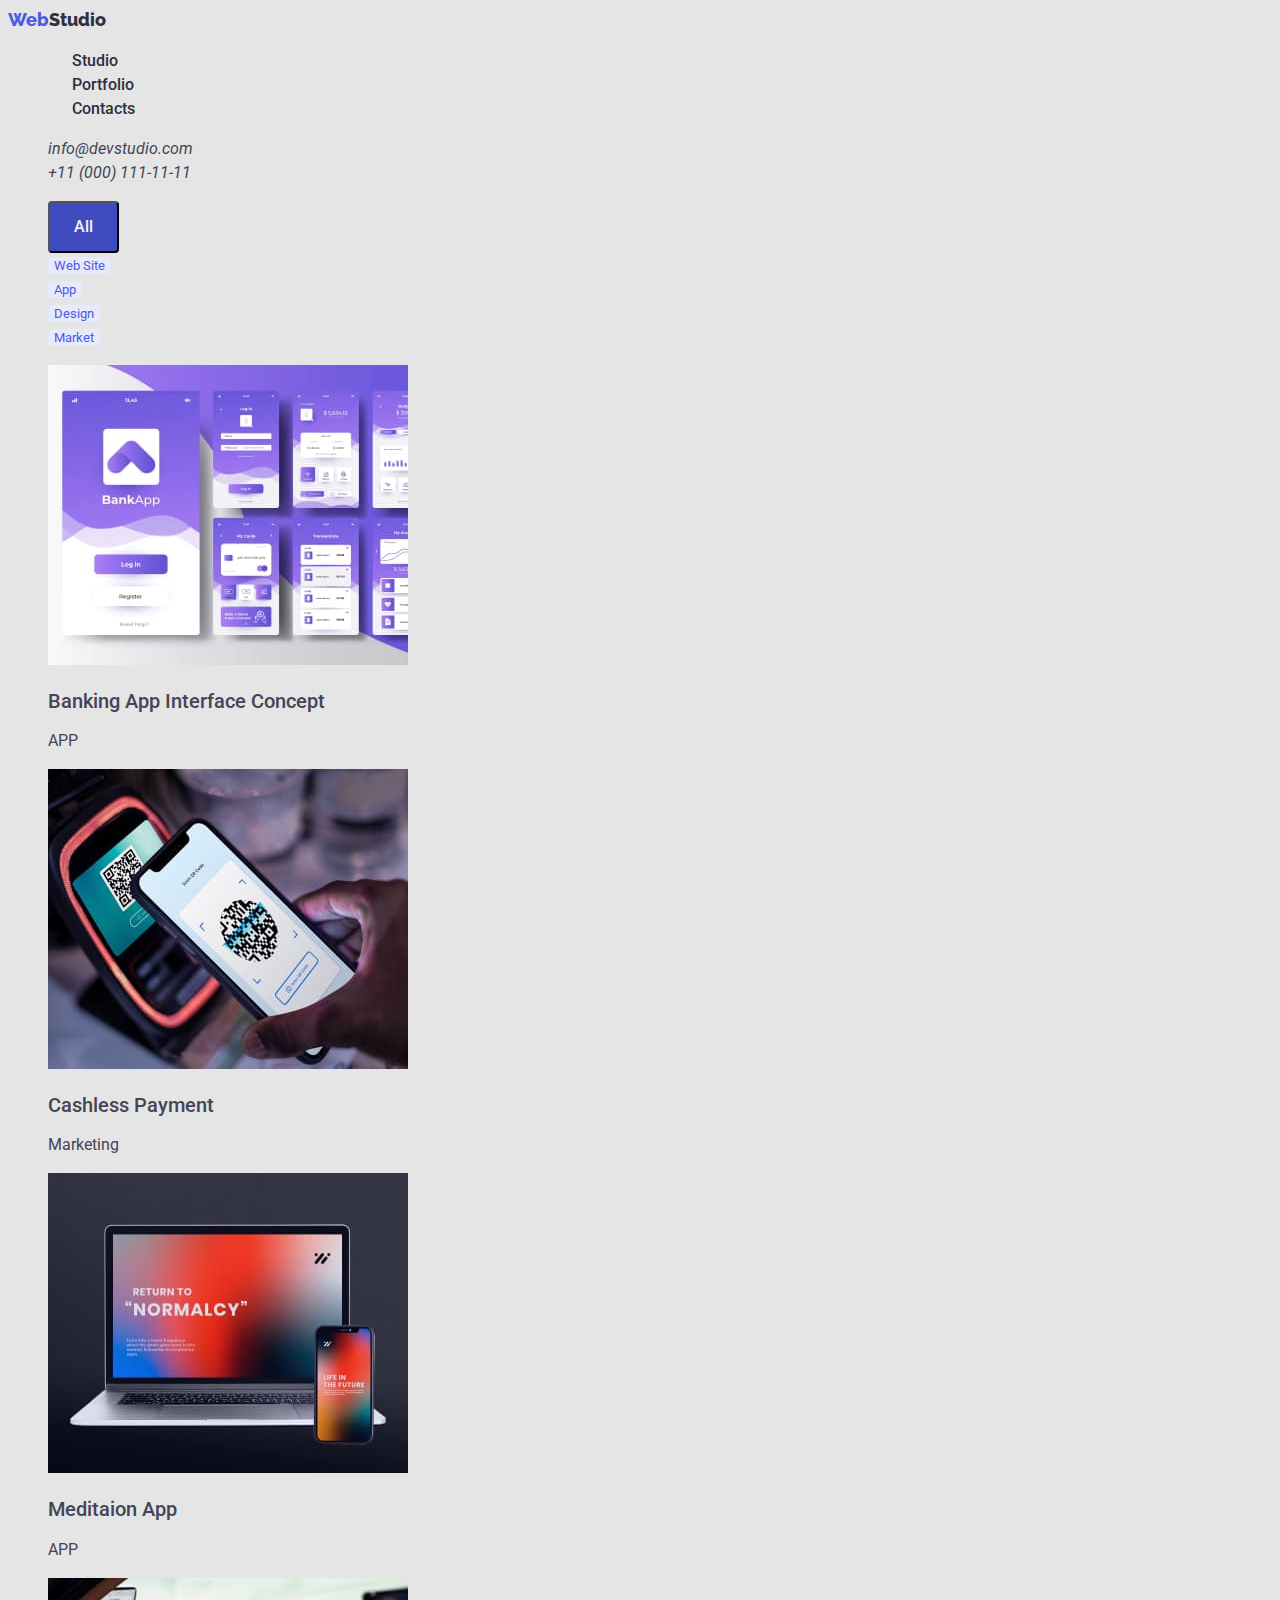
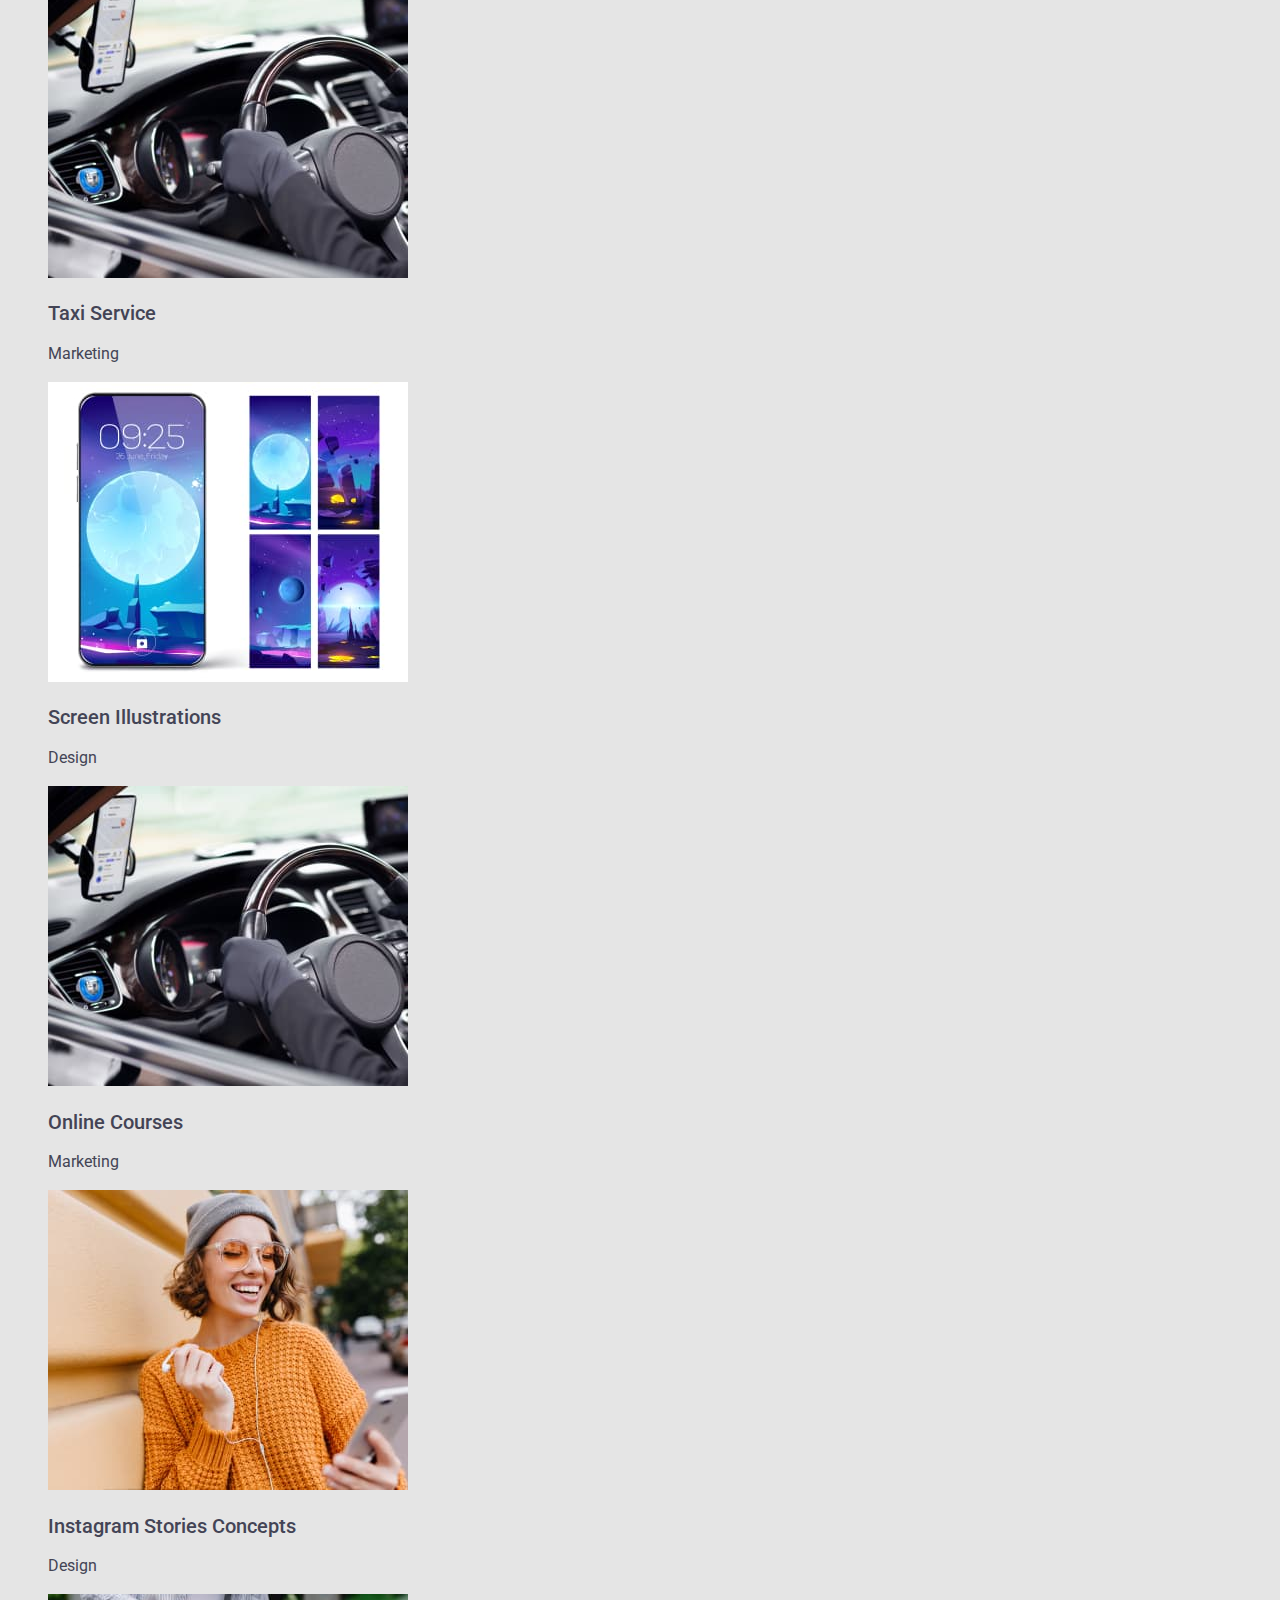
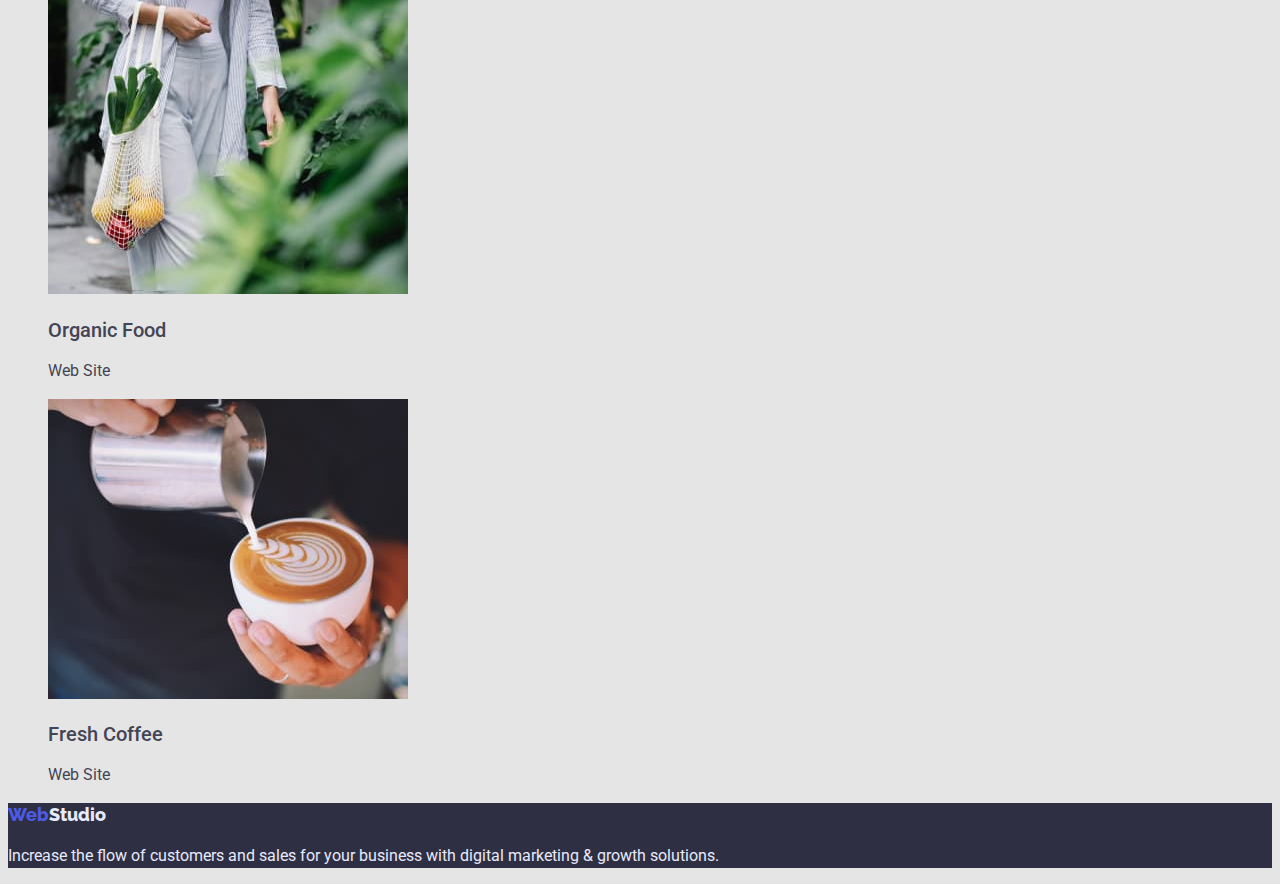
==== portfolio.html @ 513b34ef "new" ====
<!DOCTYPE html>
<html lang="en">
  <head>
    <meta charset="utf-8" />
    <meta name="viewport" content="width=device-width, initial-scale=1.0" />
    <title>document</title>
    <!--Fonts-->
    <link rel="preconnect" href="https://fonts.googleapis.com">
<link rel="preconnect" href="https://fonts.gstatic.com" crossorigin>
<link href="https://fonts.googleapis.com/css2?family=Raleway:wght@800&family=Roboto:wght@400;500;700&display=swap" rel="stylesheet">
<!--Styles-->
    <link rel="stylesheet" href="./css/styles.css" />
    
  </head>
  <body>
    <header>
      <nav class="nav">
        <a class="webstudioheader" href="./index.html"><span>Web</span>Studio</a>
        <ul class="ul-head-menu">
          <li>
            <a class="head-menu" href="./index.html">Studio</a>
          </li>
          <li>
            <a class="head-menu" href="./portfolio.html">Portfolio</a>
          </li>
          <li>
            <a class="head-menu" href="">Contacts</a>
          </li>
        </ul>
      </nav>
      <address>
        <!--контакти-->
      <ul class="ul-contacts">
        <li>
          <a class="contacts" href="mailto:info@devstudio.com">info@devstudio.com</a>
        </li>
        <li>
          <a class="contacts" href="tel:+110001111111">+11 (000) 111-11-11</a>
        </li>
      </ul>
    </address>
    </header>
    <main>
<section>
  <h1 hidden>Album</h1>
  <ul class="section-nav-button">
<li><button class="filter-button" type="button">All</button></li>
<li><button class="nav-button" type="button">Web Site</button></li>
<li><button class="nav-button" type="button">App</button></li>
<li><button class="nav-button" type="button">Design</button></li>
<li><button class="nav-button" type="button">Market</button></li>
</ul>
  <ul class="album">
    <li>
      <a>
      <img src="./images/APP1.jpg" alt="Banking App Interface Concept" width="360" />
      <h2 class="pic-head">Banking App Interface Concept</h2>
      <p class="description"> APP</p>
    </a>
    </li>
    <li>
      <a>
         <img src="./images/Marketing.jpg" alt="Cashless Payment" width="360" />
      <h2 class="pic-head">Cashless Payment</h2>
      <p class="description"> Marketing</p> 
    </a>
    </li>
    <li> 
      <a> 
        <img src="./images/APP2.jpg" alt="Meditaion App" width="360" />
      <h2 class="pic-head">Meditaion App</h2>
      <p class="description">APP</p>
    </a> 
    </li>
    <li>
      <a> <img src="./images/Marketing2.jpg" alt="Taxi Service" width="360" />
      <h2 class="pic-head">Taxi Service</h2>
      <p class="description">Marketing</p> 
    </a>
    </li>
    <li>
      <a>
         <img src="./images/Design1.jpg" alt="Screen Illustrations" width="360" />
      <h2 class="pic-head">Screen Illustrations</h2>
      <p class="description">Design</p> 
    </a>
    </li>
    <li> 
      <a>
        <img src="./images/Marketing2.jpg" alt="Online Courses" width="360" />
      <h2 class="pic-head">Online Courses</h2>
      <p class="description">Marketing</p> 
    </a>
    </li>
    <li>
      <a>
       <img src="./images/Marketing3.jpg" alt="Instagram Stories Concept" width="360" />
      <h2 class="pic-head">Instagram Stories Concepts</h2>
      <p class="description">Design</p>
    </a> 
    </li>
    <li>
      <a> <img src="./images/Web1.jpg" alt="Organic Food" width="360" />
      <h2 class="pic-head">Organic Food</h2>
      <p class="description">Web Site</p> 
    </a>
    </li>
    <li>
      <a> <img src="./images/Web2.jpg" alt="Fresh Coffee" width="360" />
      <h2 class="pic-head">Fresh Coffee</h2>
      <p class="description">Web Site</p> 
    </a>
    </li>
  </ul>
</section>
    </main>
     <!--footer-->
     <footer class="footer">
      <a class="webstudiofooter" href="./index.html"><span>Web</span>Studio</a>
      <p class="footer-text">
        Increase the flow of customers and sales for your business with digital
        marketing & growth solutions.
      </p>
    </footer>
  </body>
</html>
---- css/styles.css ----
:root {
    --brand-color:#2E2F42;
    --primary-Brand:#4D5AE5;
    --pressed-state:#404BBF;
    --success:#31D0AA;
    --text:#434455;
    --subtleText:#8E8F99;
    --accent:#E7E9FC;
    --light :#F4F4FD;
    --modal-overlay:#2E2F42;
    --hero-background:#2E2F42;
    --white-body:#E5E5E5;
    --text-white:#FFFFFF;

}
body {color:var(--text);
    background-color: var(--white-body);
    font-family:'Roboto', Sans-Serif;
    font-size: 16px;
    line-height: 1.5;
}
.main-title {background-color:var(--brand-color);
    text-align: center;
    color: var(--text-white);
    list-style: none;
    font-size: 56px;
    line-height: 1.07;
    font-weight: 700;}
/* Logo */
.webstudioheader {font-family: 'Raleway', Sans-Serif;
    text-decoration: none;
    color: var(--brand-color);
    font-size: 18px;
    line-height: 1.333;
    font-weight: 800;}
    span {color:var(--primary-Brand);}
.webstudiofooter {font-family: 'Raleway', Sans-Serif;
        text-decoration: none;
        color: var(--Light);
        font-size: 18px;
        line-height: 1.333;
        font-weight: 800;}
    .brews-text {
        list-style: none;}
    .what-we-are-doing{
        list-style: none;}
    .ul-contacts {
        list-style: none;
    }
/*button*/
.order-service {
    color:var(--text-white);
    background-color: var(--primary-Brand);
    box-shadow: 0px 4px 4px rgba(0, 0, 0, 0.15);
    border-radius: 4px;
    cursor: pointer;
    font-size: 16px;
    line-height: 1.5;
    font-weight: 500;
    font-family: inherit;
}
.order-service:hover {
    color:var(--text-white);
    background-color: var(--pressed-state);
    font-size: 16px;
    line-height: 1.5;
    font-weight: 500;
    font-family: inherit;}
.button { margin: 0 auto;
    display: block;
    font-family: inherit;}
/*button-portfolio*/
.filter-button 
    {color:var(--light);
    background-color:  var(--pressed-state);
    border-radius: 4px;
    padding: 12px 24px 12px 24px;
    cursor: pointer;
    font-size: 16px;
    line-height: 1.5;
    font-weight: 500;
    font-family: inherit;}
.filter-button:active
    {color:var(--Light);
    background-color: var(--primary-Brand);
    border-radius: 4px;
    padding: 12px 24px 12px 24px;
    cursor: pointer;
    font-size: 16px;
    line-height: 1.5;
    font-weight: 500;
    font-family: inherit;}
.nav-button {
    color:var(--primary-Brand);
    background-color: var(--accent);
    border: 1px;
    border-color: var(--accent);
    border-radius: 4px;
    font-family: inherit;}
.nav-button:active
    {border: 1px;
    border-color: var(--accent);
    font-family: inherit;}
.ul-head-menu {list-style: none;}
.ul-addres {list-style: none;}
.section-nav-button {list-style: none;}
.album {list-style: none;}
.head-menu {color: var(--brand-color);
    text-decoration:none;
    font-size: 16px;
    line-height: 1.5;
    font-weight: 500;
    padding: 12px 24px 12px 24px;}
.head-menu:active {color: var(--pressed-state);
    text-decoration:none;
    font-size: 16px;
    line-height: 1.5;
    font-weight: 500;
    padding: 12px 24px 12px 24px;}
.contacts {color: var(--Text);
    text-decoration: none;
    font-size: 16px;
    line-height: 1.5;}
.contacts:hover,
.contacts:focus {color: var(--pressed-state);
    text-decoration: none;
    font-size: 16px;
    line-height: 1.5;}

.second-title {color:var(--brand-color);
    font-size: 36px;
    line-height: 1.11;
    font-weight:700;
    text-align: center}
.third-title {color: var(--brand-color);
    font-size: 20px;
    line-height: 1.2;
    font-weight: 500;}
.description {color: var(--Text);
    font-size: 16px;
    line-height: 1.5;}
.pic-head {color:var(--Text);
    font-size: 20px;
    line-height: 1.2;
    font-weight: 500;}
/*команда*/
.our-team {background-color: var(--Light);}
.team-members {background-color: var(--text-white);}
.team-member {color: var(--brand-color);
    font-size: 20px;
    line-height: 1.2;}
.member-profession{color: var(--Text);
    font-size: 16px;
    line-height: 1.5;}
/*footer*/
.footer {background-color: var(--brand-color);
    color:var(--accent)}
.footer-text {color:var(--accent);
    font-size: 16px;
    line-height: 1.5;}
.album {list-style: none;}
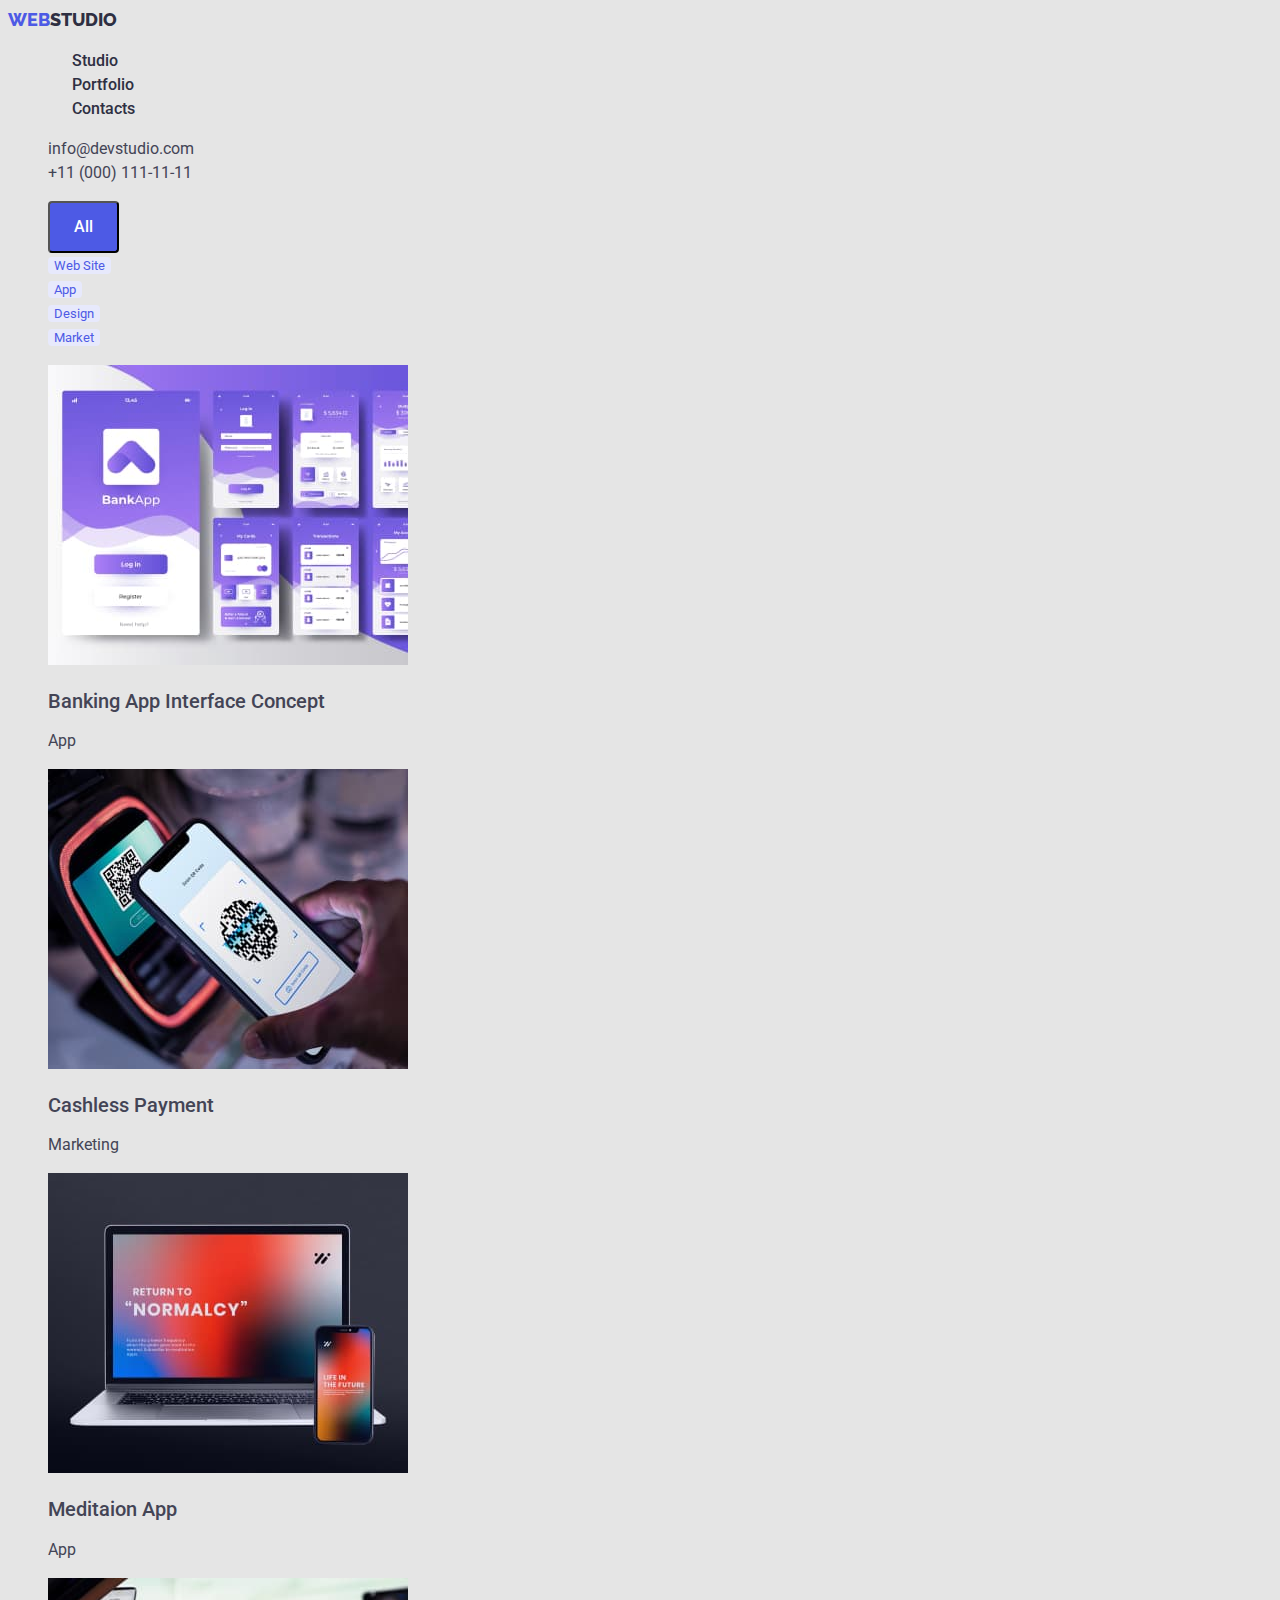
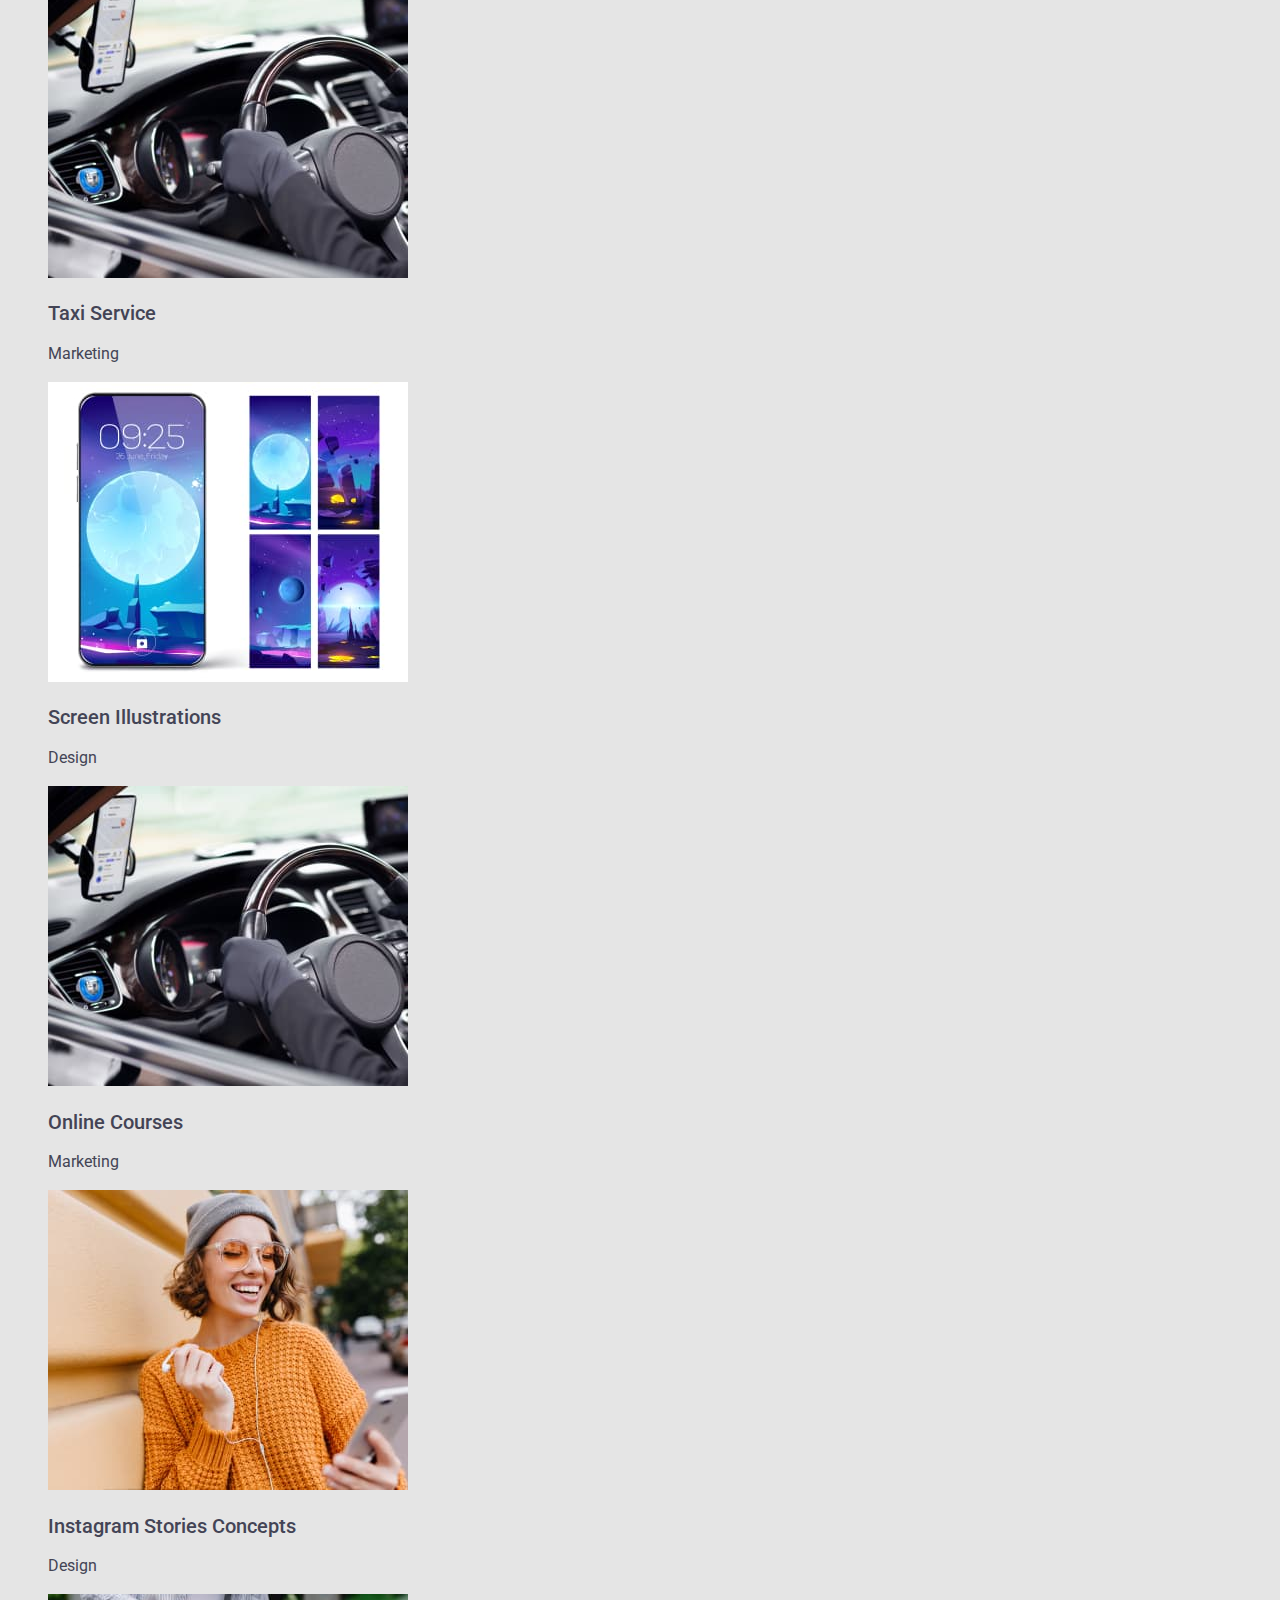
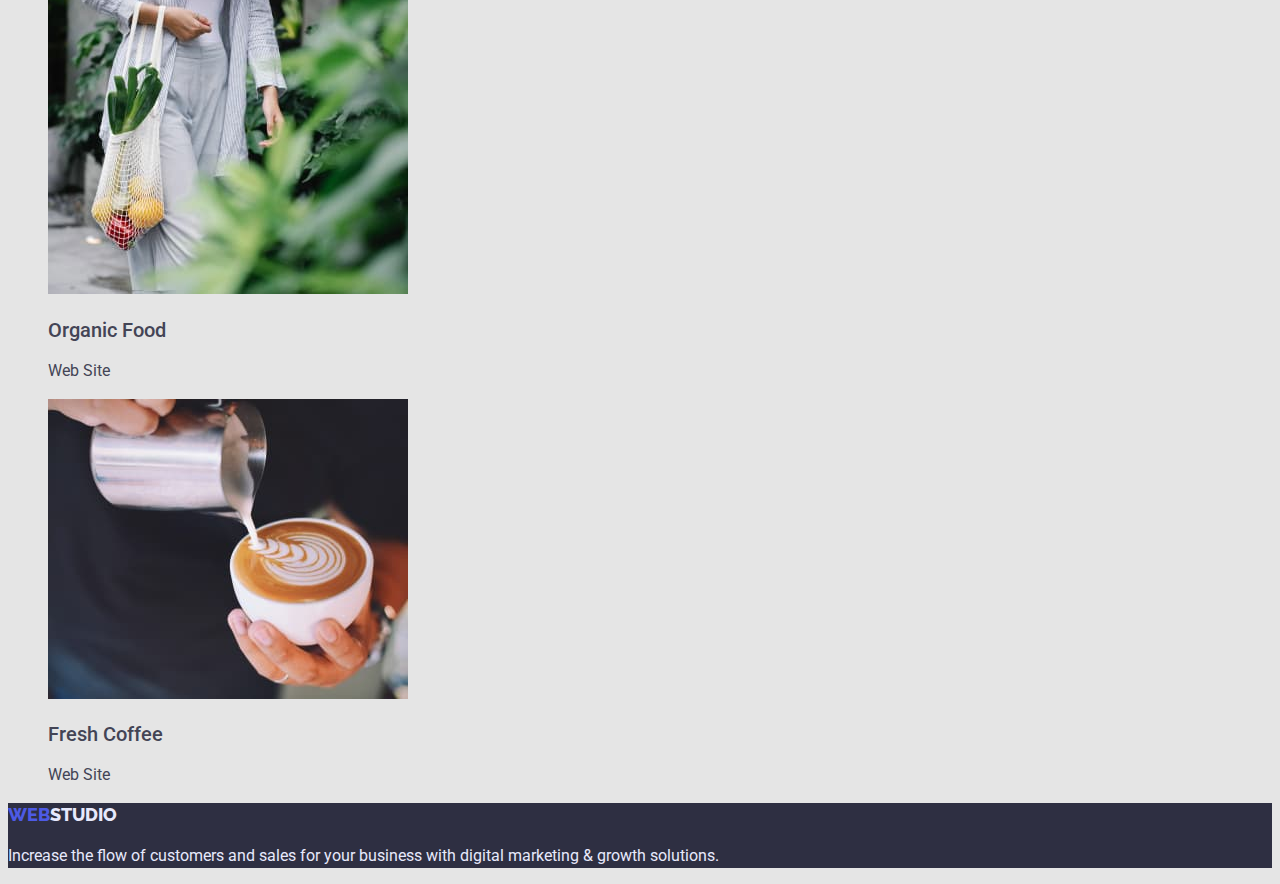
==== commit 2774da54: "123" ====
--- a/portfolio.html
+++ b/portfolio.html
@@ -5,17 +5,21 @@
     <meta name="viewport" content="width=device-width, initial-scale=1.0" />
     <title>document</title>
     <!--Fonts-->
-    <link rel="preconnect" href="https://fonts.googleapis.com">
-<link rel="preconnect" href="https://fonts.gstatic.com" crossorigin>
-<link href="https://fonts.googleapis.com/css2?family=Raleway:wght@800&family=Roboto:wght@400;500;700&display=swap" rel="stylesheet">
-<!--Styles-->
+    <link rel="preconnect" href="https://fonts.googleapis.com" />
+    <link rel="preconnect" href="https://fonts.gstatic.com" crossorigin />
+    <link
+      href="https://fonts.googleapis.com/css2?family=Raleway:wght@800&family=Roboto:wght@400;500;700&display=swap"
+      rel="stylesheet"
+    />
+    <!--Styles-->
     <link rel="stylesheet" href="./css/styles.css" />
-    
   </head>
   <body>
     <header>
       <nav class="nav">
-        <a class="webstudioheader" href="./index.html"><span>Web</span>Studio</a>
+        <a class="webstudioheader" href="./index.html"
+          ><span>Web</span>Studio</a
+        >
         <ul class="ul-head-menu">
           <li>
             <a class="head-menu" href="./index.html">Studio</a>
@@ -30,92 +34,121 @@
       </nav>
       <address>
         <!--контакти-->
-      <ul class="ul-contacts">
-        <li>
-          <a class="contacts" href="mailto:info@devstudio.com">info@devstudio.com</a>
-        </li>
-        <li>
-          <a class="contacts" href="tel:+110001111111">+11 (000) 111-11-11</a>
-        </li>
-      </ul>
-    </address>
+        <ul class="ul-contacts">
+          <li>
+            <a class="contacts" href="mailto:info@devstudio.com"
+              >info@devstudio.com</a
+            >
+          </li>
+          <li>
+            <a class="contacts" href="tel:+110001111111">+11 (000) 111-11-11</a>
+          </li>
+        </ul>
+      </address>
     </header>
     <main>
-<section>
-  <h1 hidden>Album</h1>
-  <ul class="section-nav-button">
-<li><button class="filter-button" type="button">All</button></li>
-<li><button class="nav-button" type="button">Web Site</button></li>
-<li><button class="nav-button" type="button">App</button></li>
-<li><button class="nav-button" type="button">Design</button></li>
-<li><button class="nav-button" type="button">Market</button></li>
-</ul>
-  <ul class="album">
-    <li>
-      <a>
-      <img src="./images/APP1.jpg" alt="Banking App Interface Concept" width="360" />
-      <h2 class="pic-head">Banking App Interface Concept</h2>
-      <p class="description"> APP</p>
-    </a>
-    </li>
-    <li>
-      <a>
-         <img src="./images/Marketing.jpg" alt="Cashless Payment" width="360" />
-      <h2 class="pic-head">Cashless Payment</h2>
-      <p class="description"> Marketing</p> 
-    </a>
-    </li>
-    <li> 
-      <a> 
-        <img src="./images/APP2.jpg" alt="Meditaion App" width="360" />
-      <h2 class="pic-head">Meditaion App</h2>
-      <p class="description">APP</p>
-    </a> 
-    </li>
-    <li>
-      <a> <img src="./images/Marketing2.jpg" alt="Taxi Service" width="360" />
-      <h2 class="pic-head">Taxi Service</h2>
-      <p class="description">Marketing</p> 
-    </a>
-    </li>
-    <li>
-      <a>
-         <img src="./images/Design1.jpg" alt="Screen Illustrations" width="360" />
-      <h2 class="pic-head">Screen Illustrations</h2>
-      <p class="description">Design</p> 
-    </a>
-    </li>
-    <li> 
-      <a>
-        <img src="./images/Marketing2.jpg" alt="Online Courses" width="360" />
-      <h2 class="pic-head">Online Courses</h2>
-      <p class="description">Marketing</p> 
-    </a>
-    </li>
-    <li>
-      <a>
-       <img src="./images/Marketing3.jpg" alt="Instagram Stories Concept" width="360" />
-      <h2 class="pic-head">Instagram Stories Concepts</h2>
-      <p class="description">Design</p>
-    </a> 
-    </li>
-    <li>
-      <a> <img src="./images/Web1.jpg" alt="Organic Food" width="360" />
-      <h2 class="pic-head">Organic Food</h2>
-      <p class="description">Web Site</p> 
-    </a>
-    </li>
-    <li>
-      <a> <img src="./images/Web2.jpg" alt="Fresh Coffee" width="360" />
-      <h2 class="pic-head">Fresh Coffee</h2>
-      <p class="description">Web Site</p> 
-    </a>
-    </li>
-  </ul>
-</section>
+      <section>
+        <h1 hidden>Album</h1>
+        <ul class="section-nav-button">
+          <li><button class="filter-button" type="button">All</button></li>
+          <li><button class="nav-button" type="button">Web Site</button></li>
+          <li><button class="nav-button" type="button">App</button></li>
+          <li><button class="nav-button" type="button">Design</button></li>
+          <li><button class="nav-button" type="button">Market</button></li>
+        </ul>
+        <ul class="album">
+          <li>
+            <a>
+              <img
+                src="./images/APP1.jpg"
+                alt="Banking App Interface Concept"
+                width="360"
+              />
+              <h2 class="pic-head">Banking App Interface Concept</h2>
+              <p class="description">App</p>
+            </a>
+          </li>
+          <li>
+            <a>
+              <img
+                src="./images/Marketing.jpg"
+                alt="Cashless Payment"
+                width="360"
+              />
+              <h2 class="pic-head">Cashless Payment</h2>
+              <p class="description">Marketing</p>
+            </a>
+          </li>
+          <li>
+            <a>
+              <img src="./images/APP2.jpg" alt="Meditaion App" width="360" />
+              <h2 class="pic-head">Meditaion App</h2>
+              <p class="description">App</p>
+            </a>
+          </li>
+          <li>
+            <a>
+              <img
+                src="./images/Marketing2.jpg"
+                alt="Taxi Service"
+                width="360"
+              />
+              <h2 class="pic-head">Taxi Service</h2>
+              <p class="description">Marketing</p>
+            </a>
+          </li>
+          <li>
+            <a>
+              <img
+                src="./images/Design1.jpg"
+                alt="Screen Illustrations"
+                width="360"
+              />
+              <h2 class="pic-head">Screen Illustrations</h2>
+              <p class="description">Design</p>
+            </a>
+          </li>
+          <li>
+            <a>
+              <img
+                src="./images/Marketing2.jpg"
+                alt="Online Courses"
+                width="360"
+              />
+              <h2 class="pic-head">Online Courses</h2>
+              <p class="description">Marketing</p>
+            </a>
+          </li>
+          <li>
+            <a>
+              <img
+                src="./images/Marketing3.jpg"
+                alt="Instagram Stories Concept"
+                width="360"
+              />
+              <h2 class="pic-head">Instagram Stories Concepts</h2>
+              <p class="description">Design</p>
+            </a>
+          </li>
+          <li>
+            <a>
+              <img src="./images/Web1.jpg" alt="Organic Food" width="360" />
+              <h2 class="pic-head">Organic Food</h2>
+              <p class="description">Web Site</p>
+            </a>
+          </li>
+          <li>
+            <a>
+              <img src="./images/Web2.jpg" alt="Fresh Coffee" width="360" />
+              <h2 class="pic-head">Fresh Coffee</h2>
+              <p class="description">Web Site</p>
+            </a>
+          </li>
+        </ul>
+      </section>
     </main>
-     <!--footer-->
-     <footer class="footer">
+    <!--footer-->
+    <footer class="footer">
       <a class="webstudiofooter" href="./index.html"><span>Web</span>Studio</a>
       <p class="footer-text">
         Increase the flow of customers and sales for your business with digital
@@ -123,4 +156,4 @@
       </p>
     </footer>
   </body>
-</html> +</html>
--- a/css/styles.css
+++ b/css/styles.css
@@ -29,6 +29,7 @@
 /* Logo */
 .webstudioheader {font-family: 'Raleway', Sans-Serif;
     text-decoration: none;
+    text-transform: uppercase;
     color: var(--brand-color);
     font-size: 18px;
     line-height: 1.333;
@@ -36,6 +37,7 @@
     span {color:var(--primary-Brand);}
 .webstudiofooter {font-family: 'Raleway', Sans-Serif;
         text-decoration: none;
+        text-transform: uppercase;
         color: var(--Light);
         font-size: 18px;
         line-height: 1.333;
@@ -46,8 +48,9 @@
         list-style: none;}
     .ul-contacts {
         list-style: none;
+        font-style: normal;
     }
-/*button*/
+/*button-index*/
 .order-service {
     color:var(--text-white);
     background-color: var(--primary-Brand);
@@ -71,8 +74,8 @@
     font-family: inherit;}
 /*button-portfolio*/
 .filter-button 
-    {color:var(--light);
-    background-color:  var(--pressed-state);
+    {color:var(--text-white);
+    background-color:  var(--primary-Brand);
     border-radius: 4px;
     padding: 12px 24px 12px 24px;
     cursor: pointer;
@@ -81,8 +84,8 @@
     font-weight: 500;
     font-family: inherit;}
 .filter-button:active
-    {color:var(--Light);
-    background-color: var(--primary-Brand);
+    {color:var(--text-white);
+    background-color: var(--pressed-state);
     border-radius: 4px;
     padding: 12px 24px 12px 24px;
     cursor: pointer;
@@ -145,7 +148,8 @@
     font-weight: 500;}
 /*команда*/
 .our-team {background-color: var(--Light);}
-.team-members {background-color: var(--text-white);}
+.team-members {background-color: var(--light);}
+.team-members-class {background-color: var(--text-white);}
 .team-member {color: var(--brand-color);
     font-size: 20px;
     line-height: 1.2;}
